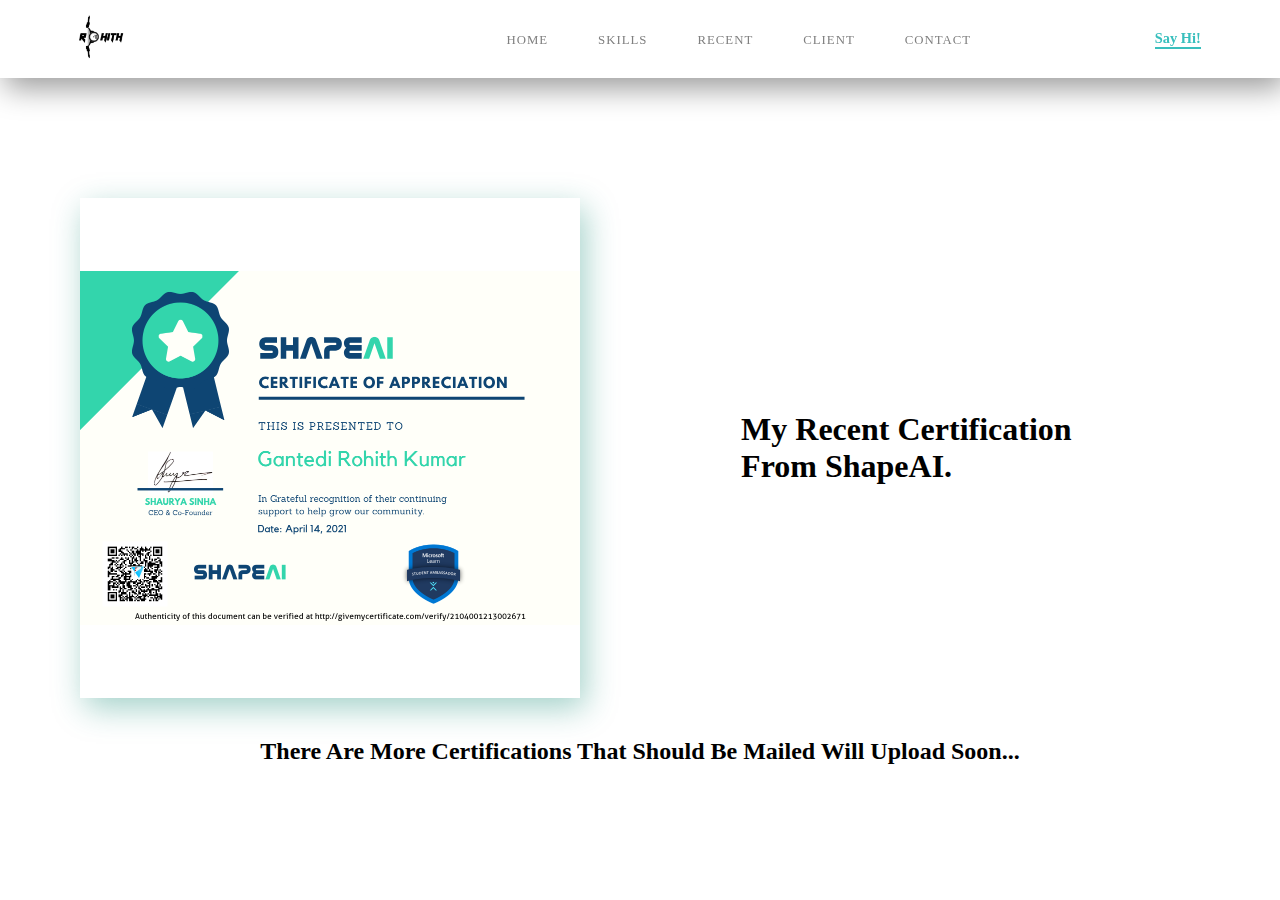
==== Recent.html @ 40237b0a "Update Recent.html" ====
<!DOCTYPE html>
<html lang="en">
  <head>
    <meta charset="UTF-8" />
    <title>Recents</title>
    <link rel="stylesheet" href="style.css" />
    <link rel="icon" href="Rohith-Logo.png" type="x-icon" />
    <style>
      .image {
        box-shadow: 5px 10px 30px rgba(24, 139, 119, 0.4);
      }
      .image img:hover {
        border: 2px solid black;
      }
      .content h1 br{
        text-align:center;
      }
            .container {
        padding-top: 520px;
        position: sticky;
        text-align: center;
      }
    </style>
  </head>
  <body>
    <section id="main">
      <nav>
        <a href="#" class="logo">
          <img src="Rohith-Logo.png" alt="Logo Of Rohith" />
        </a>

        <span class="menu-space"></span>

        <ul class="menu">
          <li><a href="index.html">Home</a></li>
          <li><a href="#">Skills</a></li>
          <li><a href="#">Recent</a></li>
          <li><a href="#">Client</a></li>
          <li><a href="mailto:rgantedi@gmail.com">Contact</a></li>
        </ul>
        <a href="#" class="hey"><strong>Say Hi!</strong></a>
      </nav>
    </section>
    <div class="content">
      <div class="image">
        <img src="ShapeAI.png" alt="Certificate" />
      </div>
      <h1>My Recent Certification<br>From ShapeAI.</h1>
    </div>
    <div class="container">
      <h2>There Are More Certifications That Should Be Mailed Will Upload Soon...</h2>
    </div>
  </body>
</html>
---- style.css ----
* {
  box-sizing: border-box;
}
body {
  margin: 0px;
  padding: 0px;
  font: poppins;
}
#main {
  width: 100px;
  height: 22vh;
  position: relative;
}
nav {
  display: flex;
  justify-content: space-around;
  align-items: center;
  position: fixed;
  top: 0;
  left: 0;
  width: 100%;
  background-color: white;
  box-shadow: 5px 10px 30px rgba(0, 0, 0, 0.4);
  z-index: 1;
}
.logo img {
  height: 45px;
}
.menu {
  list-style: none;
  display: flex;
}
.menu li a {
  height: 40px;
  line-height: 43px;
  margin: 3px;
  padding: 0px 22px;
  font-size: 0.8em;
  display: flex;
  text-transform: uppercase;
  font-weight: 500;
  letter-spacing: 1px;
  color: grey;
}
a {
  text-decoration: none;
}
.hey {
  color: #39bfbd;
  font-weight: 500;
  font-size: 0.9em;
  border-bottom: 2px solid #39bfbd;
}
.image {
  width: 500px;
  height: 500px;
}
.image img {
  width: 100%;
  height: 100%;
  object-fit: contain;
}
.content {
  display: flex;
  width: 90%;
  justify-content: space-around;
  align-items: center;
  position: absolute;
}
.main-text {
  width: 500px;
  color: #1c3548;
  margin: 0px 0px 10px 0px;
}
.main-text h1 {
  font-size: 3em;
  letter-spacing: 1px;
  line-height: 60px;
}
.resume {
  width: 190px;
  height: 44px;
  display: flex;
  justify-content: center;
  align-items: center;
  color: #fff;
  background-color: #1db096;
  border-radius: 20px;
  box-shadow: 5px 10px 30px rgba(24, 139, 119, 0.4);
}
.main-text p {
  color: grey;
}
.resume:hover {
  background-color: #23cdaf;
  transition: all ease 0.2s;
  font-weight: bold;
}
.menu li a:hover {
  background-color: #23cdaf;
  color: white;
  box-shadow: 5px 10px 30px rgba(24, 139, 119, 0.1);
  transition: all ease 0.4s;
  font-weight: bold;
}
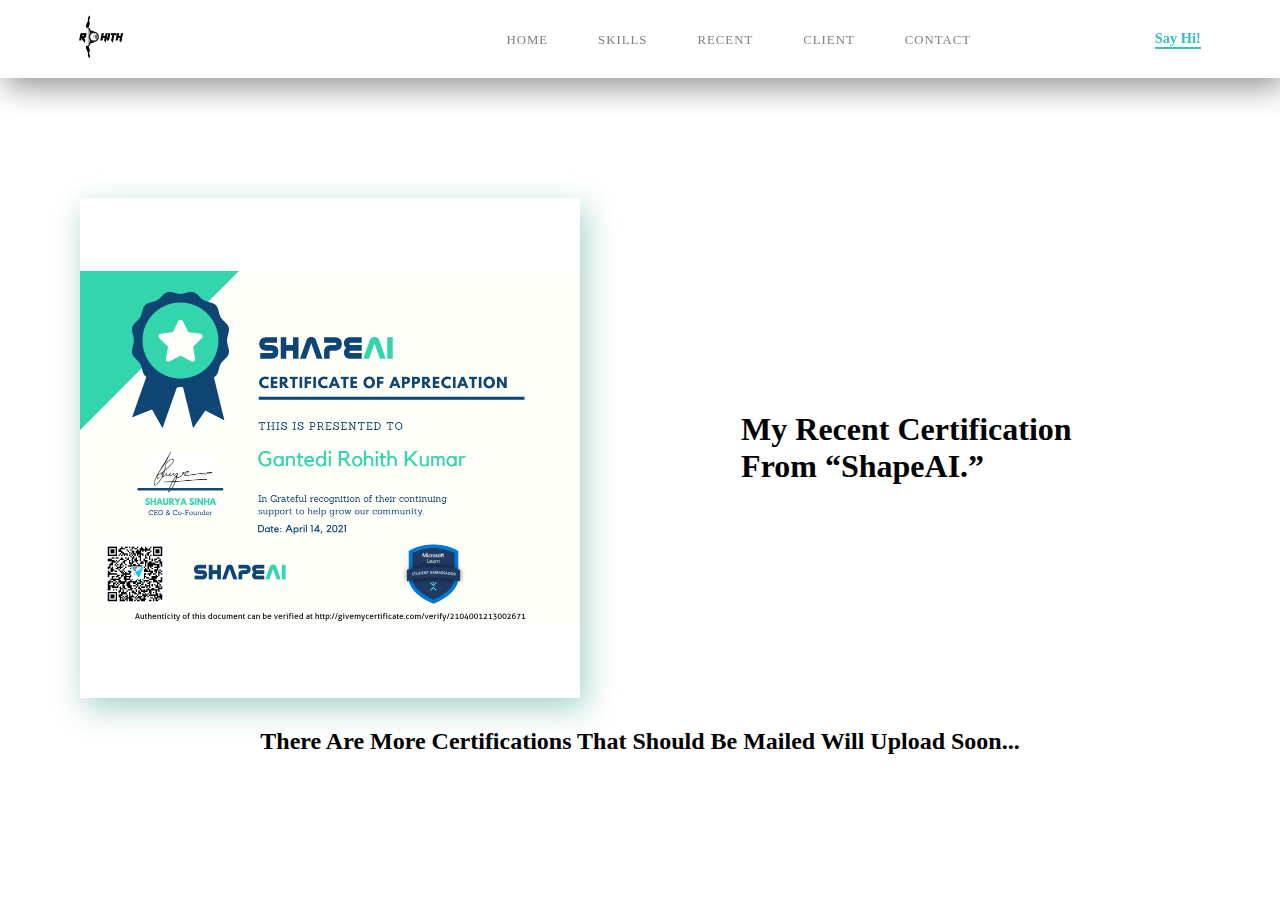
==== commit 3fcfcf8e: "Update Recent.html" ====
--- a/Recent.html
+++ b/Recent.html
@@ -16,7 +16,7 @@
         text-align:center;
       }
             .container {
-        padding-top: 520px;
+        margin-top: 530px;
         position: sticky;
         text-align: center;
       }
@@ -45,7 +45,7 @@
       <div class="image">
         <img src="ShapeAI.png" alt="Certificate" />
       </div>
-      <h1>My Recent Certification<br>From ShapeAI.</h1>
+      <h1>My Recent Certification<br>From <q>ShapeAI.</q></h1>
     </div>
     <div class="container">
       <h2>There Are More Certifications That Should Be Mailed Will Upload Soon...</h2>
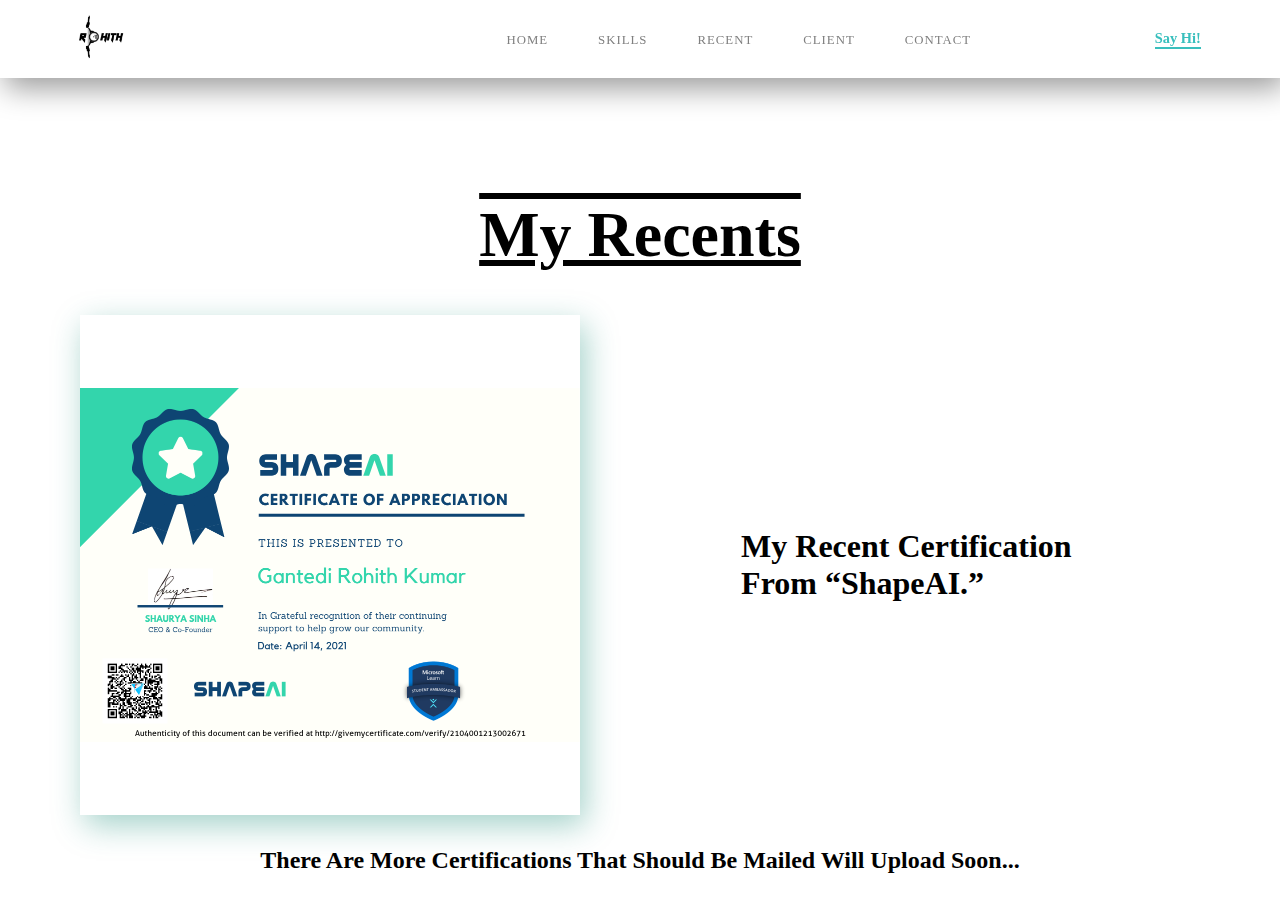
==== commit d6a1ba9f: "Update Recent.html" ====
--- a/Recent.html
+++ b/Recent.html
@@ -16,9 +16,16 @@
         text-align:center;
       }
             .container {
-        margin-top: 530px;
+        margin-top: 575px;
         position: sticky;
         text-align: center;
+      }
+            .rec-head h1{
+        text-align: center;
+        font-size: 4em;
+        text-decoration: overline underline;
+        margin-top: 0;
+
       }
     </style>
   </head>
@@ -41,6 +48,9 @@
         <a href="#" class="hey"><strong>Say Hi!</strong></a>
       </nav>
     </section>
+    <div class="rec-head">
+      <h1>My Recents</h1>
+    </div>
     <div class="content">
       <div class="image">
         <img src="ShapeAI.png" alt="Certificate" />
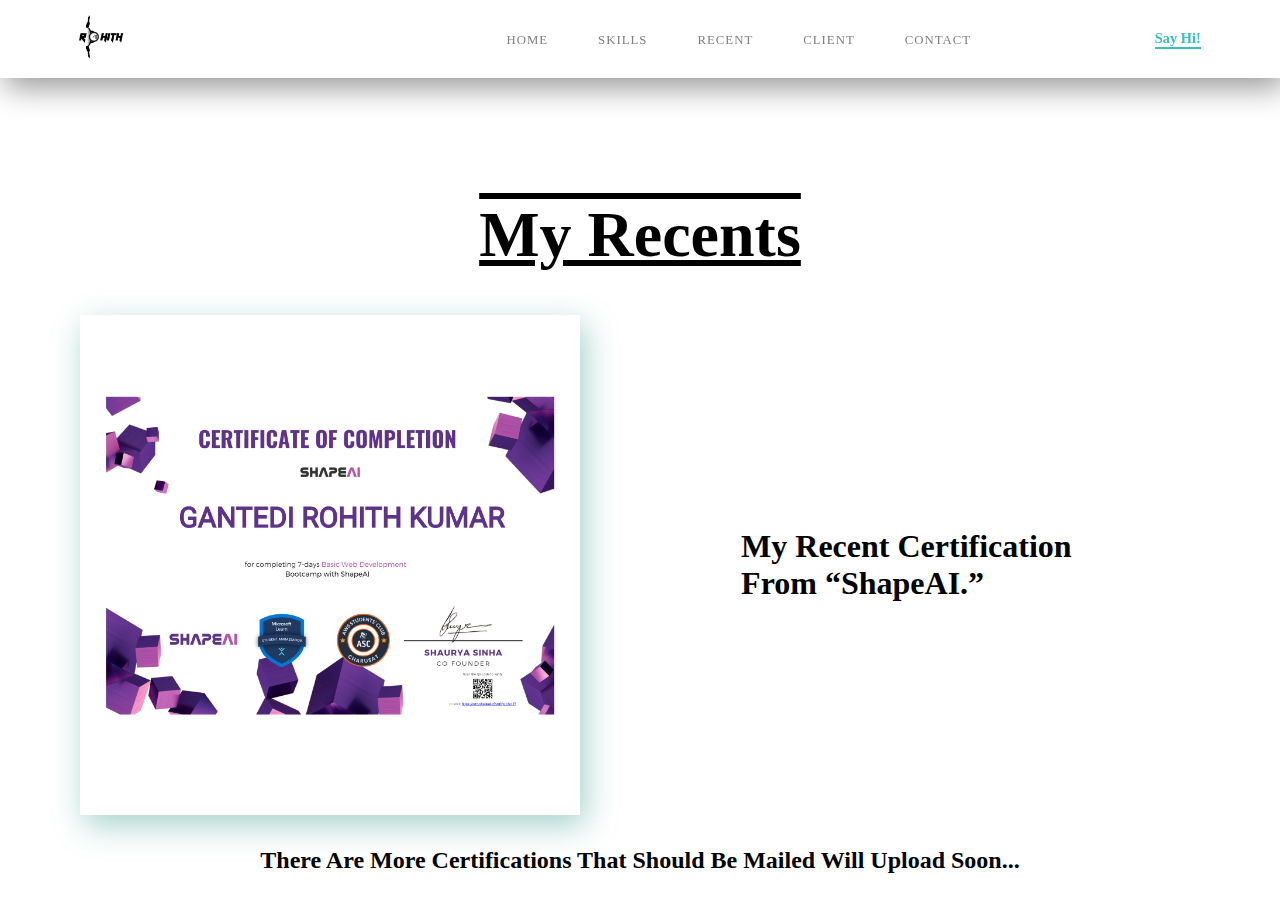
==== commit 3f0999c3: "Update Recent.html" ====
--- a/Recent.html
+++ b/Recent.html
@@ -53,7 +53,7 @@
     </div>
     <div class="content">
       <div class="image">
-        <img src="ShapeAI.png" alt="Certificate" />
+        <img src="ShapeAI-2.jpg" alt="Certificate" />
       </div>
       <h1>My Recent Certification<br>From <q>ShapeAI.</q></h1>
     </div>
